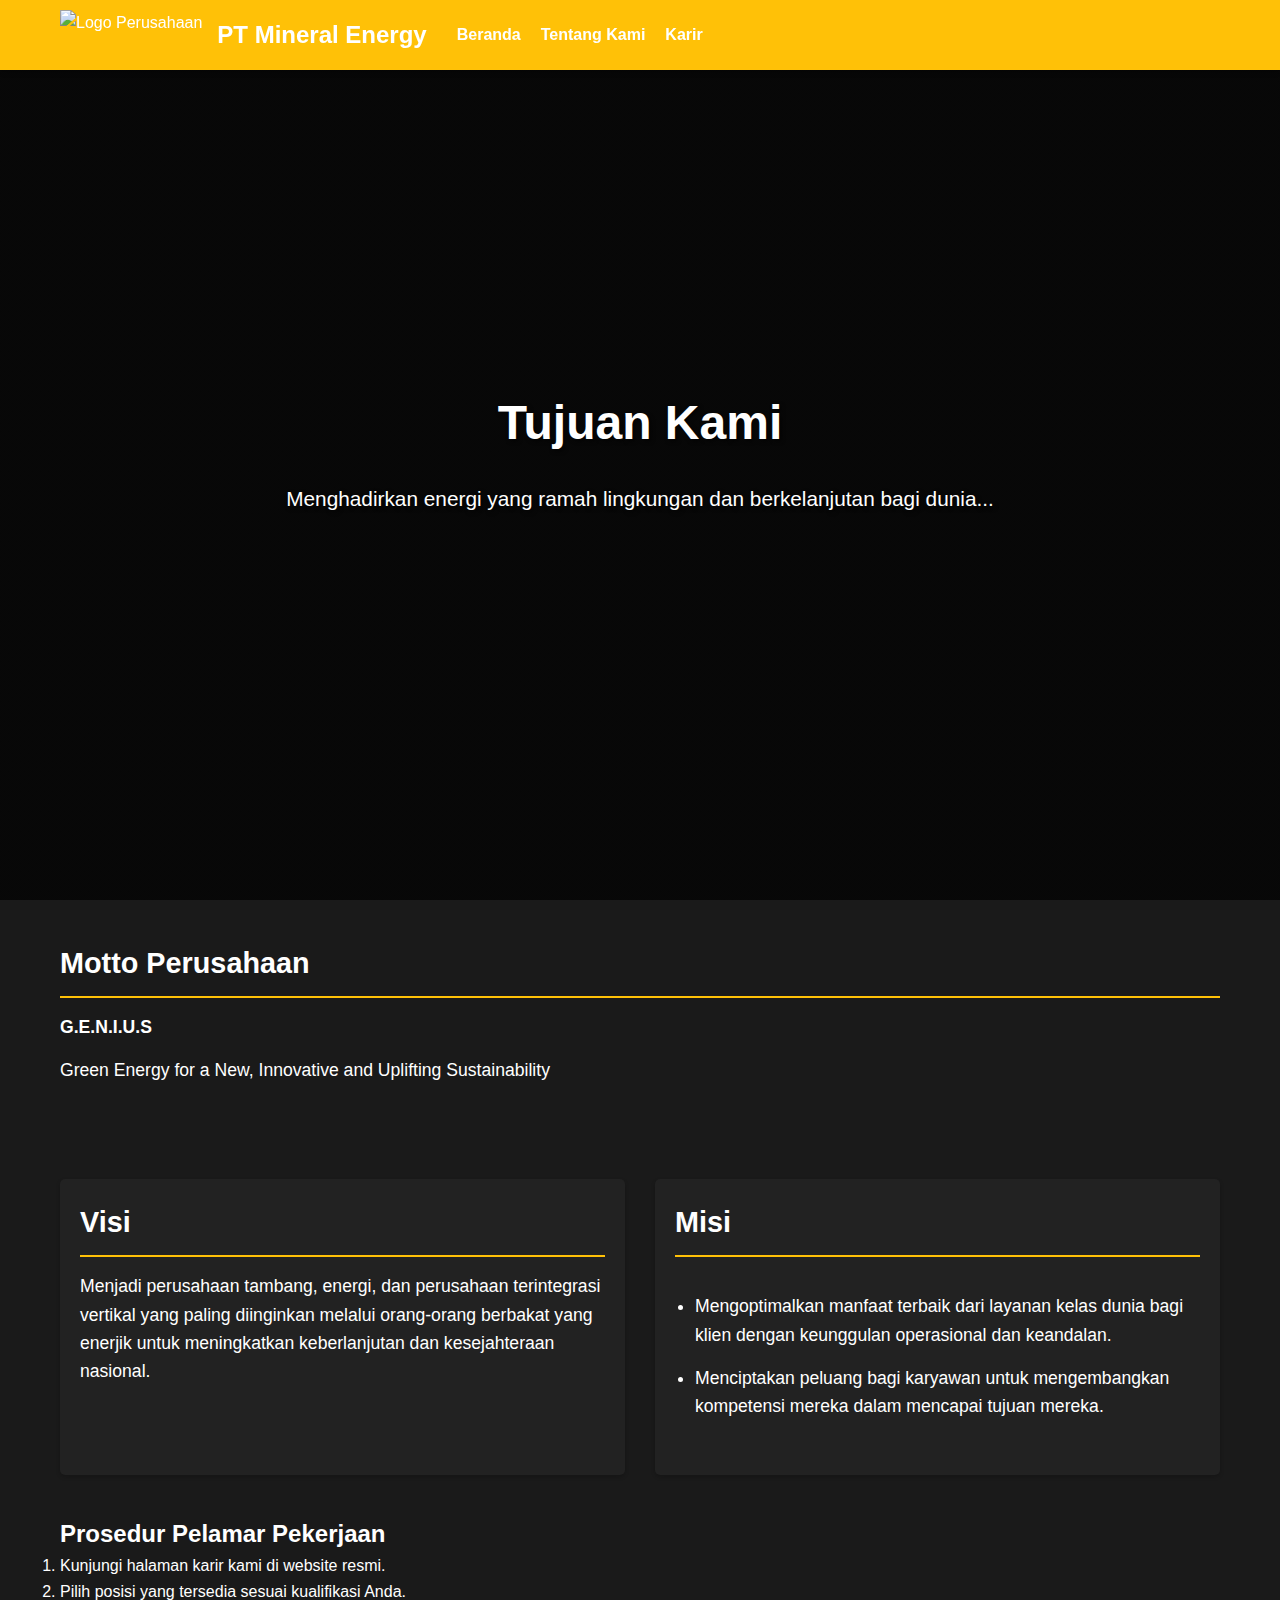
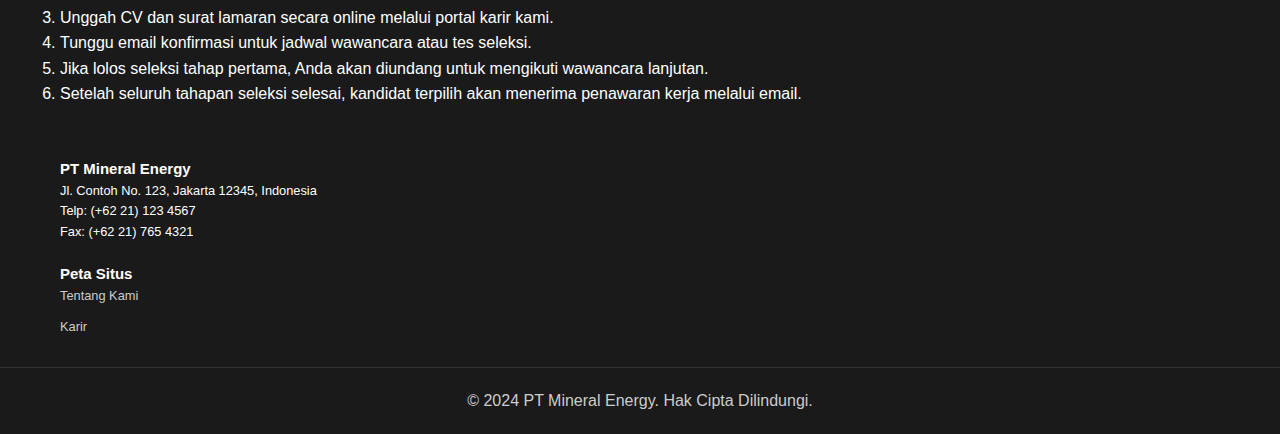
==== about.html @ 546f20cc "Add files via upload" ====
<!DOCTYPE html>
<html lang="id">
<head>
    <meta charset="UTF-8">
    <meta name="viewport" content="width=device-width, initial-scale=1.0">
    <title>Tentang Kami - PT Mineral Energy</title>
    <link rel="stylesheet" href="style.css"> 
    
</head>
<body>
    <header>
        <div class="container">
          <div class="logo-container">
            <img src="image/logo.png" alt="Logo Perusahaan" class="logo" />
            <h1 class="company-name">PT Mineral Energy</h1>
          </div>
          <nav>
            <ul>
              <li><a href="index.html">Beranda</a></li>
              <li><a href="about.html">Tentang Kami</a></li>
              <li><a href="career.html">Karir</a></li>
            </ul>
          </nav>
        </div>
      </header>

    <!-- Hero Section Tujuan Perusahaan -->
    <section id="hero-about">
        <div class="container">
            <h1>Tujuan Kami</h1>
            <p>Menghadirkan energi yang ramah lingkungan dan berkelanjutan bagi dunia...</p>
        </div>
    </section>    

    <main>
        <!-- Motto Perusahaan -->
        <section id="about">
            <div class="container">
                <h2>Motto Perusahaan</h2>
                <p><strong>G.E.N.I.U.S</strong></p>
                <p>Green Energy for a New, Innovative and Uplifting Sustainability</p>
            </div>
        </section>

        <!-- Vision and Mission -->
        <!-- Visi dan Misi -->
    <section id="vision-mission" class="vision-mission-section">
        <div class="container">
            <div class="vision-mission-content">
                <div class="vision">
                    <h2><i class="fas fa-eye"></i> Visi</h2>
                    <p>Menjadi perusahaan tambang, energi, dan perusahaan terintegrasi vertikal yang paling diinginkan melalui orang-orang berbakat yang enerjik untuk meningkatkan keberlanjutan dan kesejahteraan nasional.</p>
                </div>
                <div class="mission">
                    <h2><i class="fas fa-bullseye"></i> Misi</h2>
                    <ul>
                        <li><i class="fas fa-check-circle"></i> Mengoptimalkan manfaat terbaik dari layanan kelas dunia bagi klien dengan keunggulan operasional dan keandalan.</li>
                        <li><i class="fas fa-check-circle"></i> Menciptakan peluang bagi karyawan untuk mengembangkan kompetensi mereka dalam mencapai tujuan mereka.</li>
                    </ul>
                </div>
            </div>
        </div>
    </section>


        <!-- Prosedur Pelamar Pekerjaan -->
        <section id="jobs">
            <div class="container">
                <h2>Prosedur Pelamar Pekerjaan</h2>
                <ol>
                    <li>Kunjungi halaman karir kami di website resmi.</li>
                    <li>Pilih posisi yang tersedia sesuai kualifikasi Anda.</li>
                    <li>Unggah CV dan surat lamaran secara online melalui portal karir kami.</li>
                    <li>Tunggu email konfirmasi untuk jadwal wawancara atau tes seleksi.</li>
                    <li>Jika lolos seleksi tahap pertama, Anda akan diundang untuk mengikuti wawancara lanjutan.</li>
                    <li>Setelah seluruh tahapan seleksi selesai, kandidat terpilih akan menerima penawaran kerja melalui email.</li>
                </ol>
            </div>
        </section>
    </main>

    <footer>
        <div class="container">
            <div class="footer-info">
                <h3>PT Mineral Energy</h3>
                <p>Jl. Contoh No. 123, Jakarta 12345, Indonesia</p>
                <p>Telp: (+62 21) 123 4567</p>
                <p>Fax: (+62 21) 765 4321</p>
            </div>
            <div class="footer-links">
                <h3>Peta Situs</h3>
                <ul>
                    <li><a href="about.html">Tentang Kami</a></li>
                    <li><a href="career.html">Karir</a></li> 
                </ul>
            </div>
        </div>
        <div class="copyright">
            <p>&copy; 2024 PT Mineral Energy. Hak Cipta Dilindungi.</p>
        </div>
    </footer>
</body>
</html>
---- style.css ----
/* Reset dan style dasar */
* {
  margin: 0;
  padding: 0;
  box-sizing: border-box;
}

body {
  font-family: Arial, sans-serif;
  line-height: 1.6;
  color: #fff;
  background-color: #1a1a1a;
}

.container {
  max-width: 1200px;
  margin: 0 auto;
  padding: 0 20px;
}

/* Header */
header {
  background-color: #ffc107;
  box-shadow: 0 2px 5px rgba(0, 0, 0, 0.3);
  position: fixed;
  width: 100%;
  top: 0;
  z-index: 1000;
  padding: 10px 0;
}

header .container {
  display: flex;
  justify-content: space-between;
  align-items: center;
}

.logo-container {
  display: flex;
  align-items: center;
}

.logo {
  height: 50px;
  margin-right: 15px;
}

.company-name {
  font-size: 1.5rem;
  color: #fff;
  margin: 0;
}

nav {
  flex-grow: 1;
}

nav ul {
  list-style: none;
  display: flex;
  justify-content: flex-start;
  margin-left: 30px;
}

nav ul li {
  margin-right: 20px;
}

nav ul li:last-child {
  margin-right: 0;
}

nav ul li a {
  text-decoration: none;
  color: #fff;
  font-weight: bold;
}

/* Hero section */
#hero {
  background-image: linear-gradient(rgba(0, 0, 0, 0.5), rgba(0, 0, 0, 0.5)),
    url("hero-bg.jpg");
  background-size: cover;
  background-position: center;
  height: 100vh;
  display: flex;
  align-items: center;
  text-align: center;
  color: #fff;
}

#hero h1 {
  font-size: 3rem;
  margin-bottom: 20px;
}

.btn {
  display: inline-block;
  background-color: #ffc107;
  color: #1a1a1a;
  padding: 10px 20px;
  text-decoration: none;
  border-radius: 5px;
  transition: background-color 0.3s;
}

.btn:hover {
  background-color: #ffca2c;
}

/* Updates section */
#updates {
  padding: 80px 0;
  background-color: #222;
}

.update-grid {
  display: grid;
  grid-template-columns: repeat(auto-fit, minmax(250px, 1fr));
  gap: 30px;
}

.update-item {
  background-color: #333;
  border-radius: 5px;
  overflow: hidden;
  box-shadow: 0 2px 5px rgba(0, 0, 0, 0.3);
}

.update-item img {
  width: 100%;
  height: 200px;
  object-fit: cover;
}

.update-item h3 {
  font-size: 1.2rem;
  margin: 15px;
  color: #fff;
}

.update-item p {
  margin: 0 15px 15px;
  color: #ccc;
}

.category {
  display: inline-block;
  background-color: #ffc107;
  color: #1a1a1a;
  padding: 5px 10px;
  border-radius: 3px;
  font-size: 0.8rem;
  margin: 0 15px 15px;
}

/* About section */
#about {
  padding: 80px 0;
  background-color: #1a1a1a;
}

/* Stats section */
#stats {
  background-color: #333;
  color: #fff;
  padding: 80px 0;
}

.stat-item {
  text-align: center;
  margin-bottom: 30px;
}

.stat-item h3 {
  font-size: 3rem;
  margin-bottom: 10px;
}

/* Footer */
footer {
  background-color: #1a1a1a;
  color: #fff;
  padding: 50px 0 20px;
}

.footer-info,
.footer-links {
  margin-bottom: 20px;
  font-size: 0.8rem;
}

.footer-links ul {
  list-style: none;
}

.footer-links ul li {
  margin-bottom: 10px;
}

.footer-links ul li a {
  color: #ccc;
  text-decoration: none;
}

.footer-links ul li a:hover {
  color: #fff;
}

.copyright {
  text-align: center;
  margin-top: 30px;
  padding-top: 20px;
  border-top: 1px solid #333;
  color: #ccc;
}

/* Responsive design */
@media (max-width: 768px) {
  header .container {
    flex-direction: column;
    align-items: flex-start;
  }

  .logo-container {
    margin-bottom: 10px;
  }

  nav {
    width: 100%;
  }

  nav ul {
    flex-direction: column;
    margin-left: 0;
  }

  nav ul li {
    margin: 10px 0;
  }

  #hero h1 {
    font-size: 2rem;
  }

  .stat-item {
    margin-bottom: 20px;
  }
}

section ul {
  padding: 20px 0;
}

.tambang-container {
  display: flex;
  align-items: center;
  padding-bottom: 25px;
}

.career-page {
  font-size: large;
}

.foto-page img {
  width: 25%;
  height: fit-content;
  margin: 15px;
}

#hero-about {
  background-image: linear-gradient(rgba(0, 0, 0, 0.5), rgba(0, 0, 0, 0.5)), url('image/geothermal.jpg');
  background-size: cover;
  background-position: center;
  height: 100vh;
  display: flex;
  align-items: center;
  justify-content: center;
  text-align: center;
  color: #fff;
  position: relative;
}


#hero-about h1 {
  font-size: 3rem;  
  margin-bottom: 20px;
  text-shadow: 2px 2px 4px rgba(0, 0, 0, 0.7);
}

#hero-about p {
  font-size: 1.3rem;
  margin-top: 10px;
  text-shadow: 2px 2px 4px rgba(0, 0, 0, 0.7);
}

#hero-about:before {
  content: "";
  position: absolute;
  top: 0;
  left: 0;
  width: 100%;
  height: 100%;
  background: rgba(0, 0, 0, 0.4); 
  z-index: -1;
}

#about,
#vision-mission {
  padding: 40px 20px;
  background-color: #1a1a1a;
  color: #fff;
  text-align: left;
  line-height: 1.6;
}

#about h2,
#vision-mission h2 {
  font-size: 1.8rem;
  margin-bottom: 15px;
  padding-bottom: 10px;
  border-bottom: 2px solid #ffc107;
}

#about p,
#vision-mission p,
#vision-mission ul li {
  font-size: 1.1rem;
  margin-bottom: 15px;
}

.vision-mission-content {
  display: flex;
  flex-wrap: wrap;
  gap: 30px;
}

.vision,
.mission {
  flex: 1;
  padding: 20px;
  background-color: #222;
  border-radius: 5px;
  box-shadow: 0 2px 4px rgba(0, 0, 0, 0.2);
}

.vision ul,
.mission ul {
  list-style-type: disc;
  margin-left: 20px;
}

.vision ul li,
.mission ul li {
  margin-bottom: 10px;
}

#hero {
  background-image: linear-gradient(rgba(0, 0, 0, 0.5), rgba(0, 0, 0, 0.5)), url('image/highlight.jpg');
  background-size: cover;
  background-position: center;
  height: 100vh;
  display: flex;
  align-items: center;
  justify-content: center;
  text-align: center;
  color: #fff;
  position: relative;
}


#hero h1 {
  font-size: 3rem;  
  margin-bottom: 20px;
  text-shadow: 2px 2px 4px rgba(0, 0, 0, 0.7);
}

#hero p {
  font-size: 1.3rem;
  margin-top: 10px;
  text-shadow: 2px 2px 4px rgba(0, 0, 0, 0.7);
}

#hero:before {
  content: "";
  position: absolute;
  top: 0;
  left: 0;
  width: 100%;
  height: 100%;
  background: rgba(0, 0, 0, 0.4); 
  z-index: -1;
}
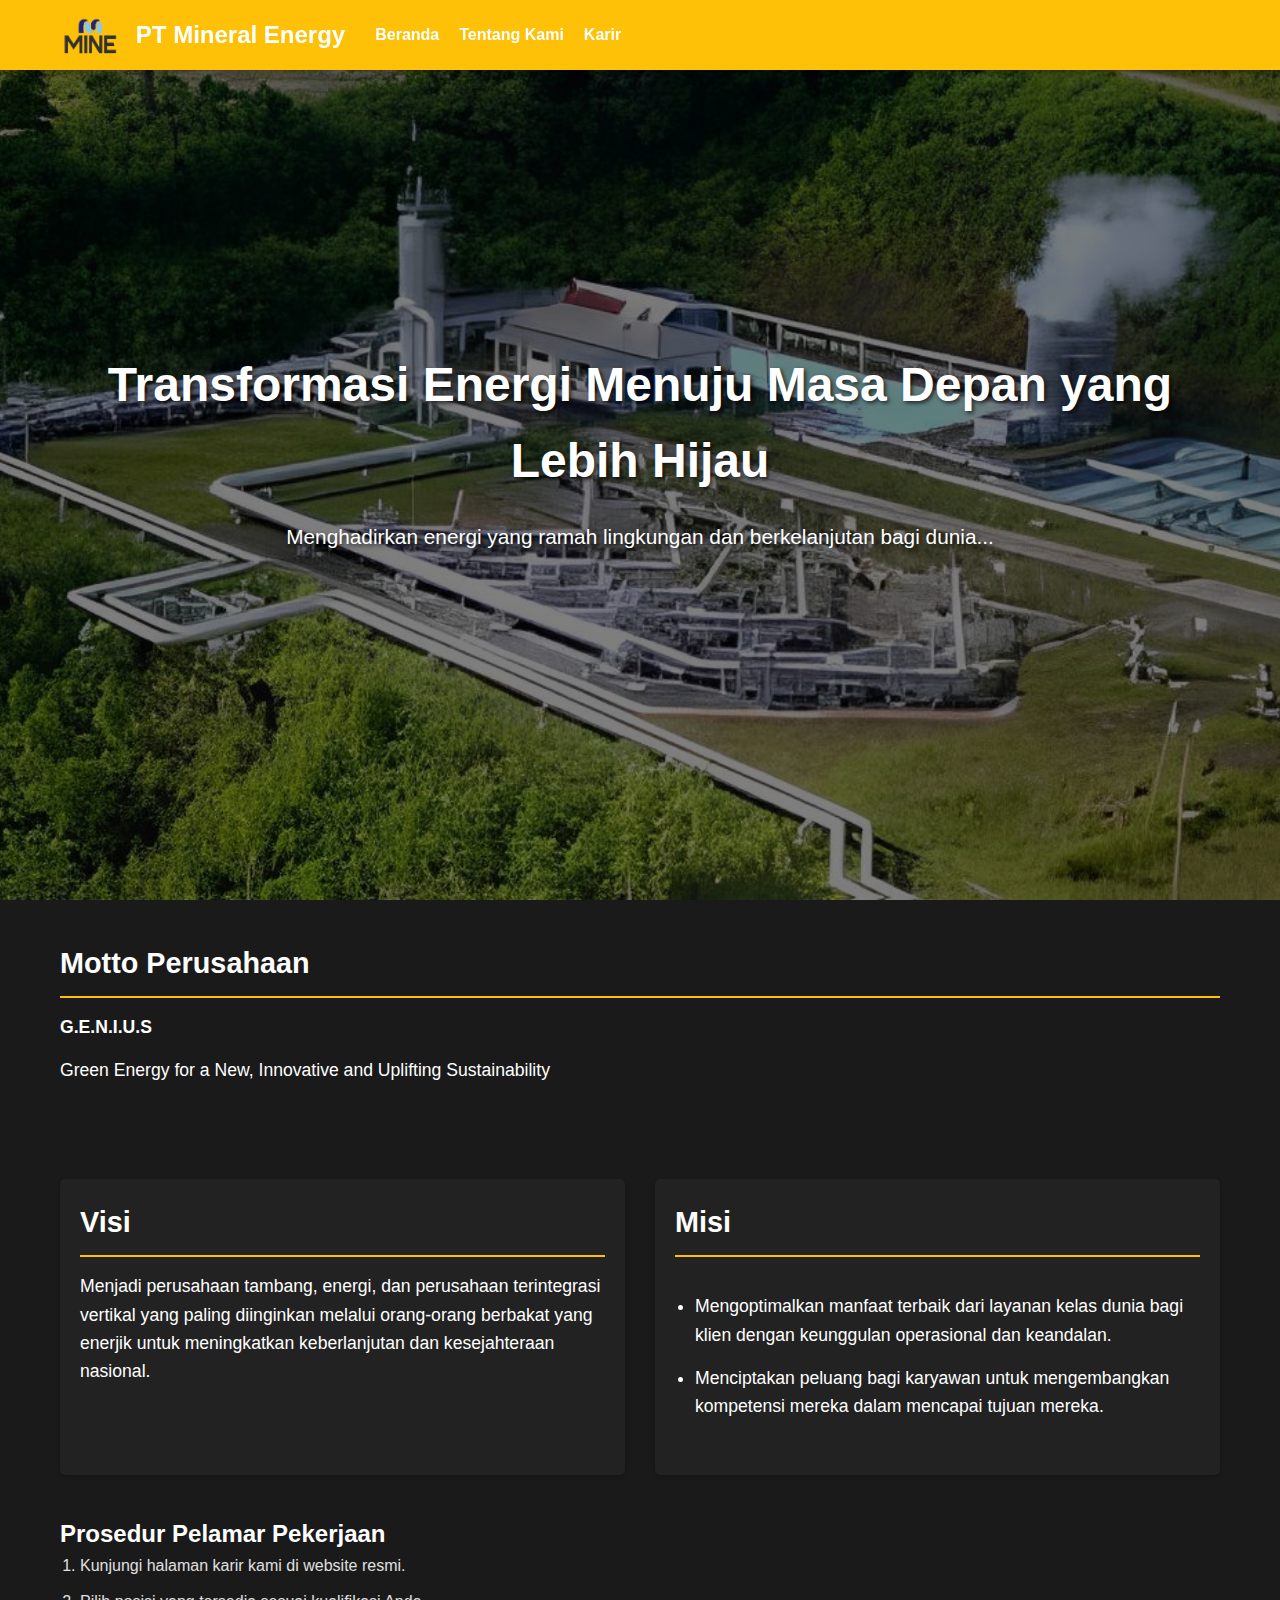
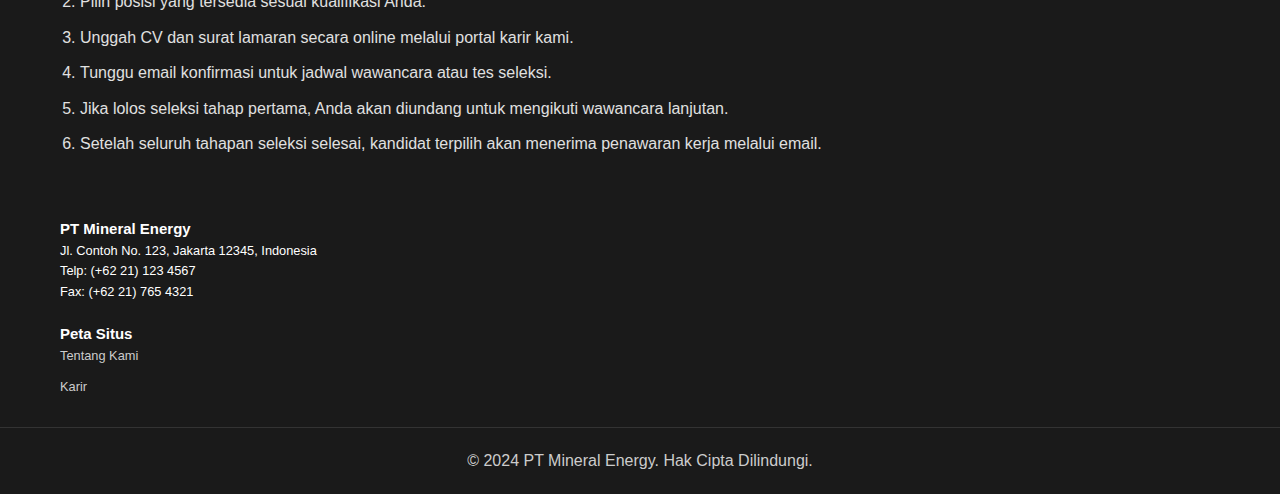
==== commit 42511497: "update code" ====
--- a/about.html
+++ b/about.html
@@ -27,7 +27,7 @@
     <!-- Hero Section Tujuan Perusahaan -->
     <section id="hero-about">
         <div class="container">
-            <h1>Tujuan Kami</h1>
+            <h1>Transformasi Energi Menuju Masa Depan yang Lebih Hijau</h1>
             <p>Menghadirkan energi yang ramah lingkungan dan berkelanjutan bagi dunia...</p>
         </div>
     </section>    
@@ -67,7 +67,7 @@
         <section id="jobs">
             <div class="container">
                 <h2>Prosedur Pelamar Pekerjaan</h2>
-                <ol>
+                <ol class="aligned-list">
                     <li>Kunjungi halaman karir kami di website resmi.</li>
                     <li>Pilih posisi yang tersedia sesuai kualifikasi Anda.</li>
                     <li>Unggah CV dan surat lamaran secara online melalui portal karir kami.</li>
--- a/style.css
+++ b/style.css
@@ -116,21 +116,54 @@
 
 .update-grid {
   display: grid;
-  grid-template-columns: repeat(auto-fit, minmax(250px, 1fr));
-  gap: 30px;
+  grid-template-columns: repeat(3, 1fr);
+  gap: 20px;
+  margin-bottom: 20px;
 }
 
 .update-item {
-  background-color: #333;
-  border-radius: 5px;
-  overflow: hidden;
-  box-shadow: 0 2px 5px rgba(0, 0, 0, 0.3);
+  background-color: #2a2a2a; /* Warna latar belakang gelap untuk postingan */
+  border-radius: 8px;
+  padding: 20px;
+  box-shadow: 0 2px 4px rgba(0, 0, 0, 0.1);
 }
 
 .update-item img {
   width: 100%;
   height: 200px;
   object-fit: cover;
+  border-radius: 5px;
+  margin-bottom: 10px;
+}
+
+.update-item .content {
+  max-height: 100px;
+  overflow: hidden;
+  transition: max-height 0.3s ease-out;
+}
+
+.update-item .content.expanded {
+  max-height: 1000px; /* atau nilai yang cukup besar */
+}
+.update-item .content p {
+  margin: 0;
+}
+
+.short-text, .full-text {
+  margin-bottom: 10px;
+}
+
+.read-more {
+  display: inline-block;
+  padding: 5px 10px;
+  background-color: #007bff;
+  color: white;
+  text-decoration: none;
+  border-radius: 3px;
+}
+
+.read-more:hover {
+  background-color: #0056b3;
 }
 
 .update-item h3 {
@@ -140,8 +173,26 @@
 }
 
 .update-item p {
+  text-align: justify;
+  hyphens: auto;
+  -webkit-hyphens: auto;
+  -ms-hyphens: auto;
+}
+
+.update-item .btn {
+  display: inline-block;
+  background-color: #ffc107;
+  color: #1a1a1a;
+  padding: 10px 20px;
+  text-decoration: none;
+  border-radius: 5px;
+  transition: background-color 0.3s;
   margin: 0 15px 15px;
-  color: #ccc;
+  text-align: center;
+}
+
+.update-item .btn:hover {
+  background-color: #ffca2c;
 }
 
 .category {
@@ -154,10 +205,27 @@
   margin: 0 15px 15px;
 }
 
+/* Responsive design */
+@media (max-width: 768px) {
+  .update-grid {
+      flex-direction: column;
+  }
+}
+
 /* About section */
 #about {
   padding: 80px 0;
   background-color: #1a1a1a;
+}
+
+.aligned-list {
+  padding-left: 20px;
+  list-style-position: outside;
+}
+
+.aligned-list li {
+  margin-bottom: 10px;
+  color: #e0e0e0; /* Warna teks sedikit lebih terang untuk keterbacaan */
 }
 
 /* Stats section */
@@ -258,14 +326,88 @@
   padding-bottom: 25px;
 }
 
+#career {
+  background-color: #1a1a1a; /* Warna gelap, sesuaikan dengan warna latar belakang utama Anda */
+  color: #ffffff; /* Warna teks putih untuk kontras yang baik */
+}
+
 .career-page {
-  font-size: large;
-}
-
+  background-color: #2a2a2a; /* Sedikit lebih terang dari latar belakang utama */
+  padding: 20px;
+  border-radius: 8px;
+  margin-bottom: 20px;
+}
+
+.career-page h1 {
+  color: #ffffff;
+}
 .foto-page img {
   width: 25%;
   height: fit-content;
   margin: 15px;
+}
+
+/* Styling khusus untuk bagian kegiatan tambang */
+#mining-activities {
+  padding: 40px 0;
+}
+
+#mining-activities .update-grid {
+  display: grid;
+  grid-template-columns: repeat(3, 1fr);
+  gap: 20px;
+}
+
+#mining-activities .update-item {
+  background-color: #2a2a2a; /* Warna latar belakang gelap untuk postingan */
+  border-radius: 8px;
+  padding: 20px;
+  box-shadow: 0 2px 4px rgba(0, 0, 0, 0.1);
+}
+
+#mining-activities .update-item img {
+  width: 100%;
+  height: 200px;
+  object-fit: cover;
+  border-radius: 8px;
+  margin-bottom: 15px;
+}
+
+#mining-activities .update-item h3 {
+  color: #ffffff; /* Warna teks putih untuk judul */
+  margin-bottom: 10px;
+}
+
+#mining-activities .update-item .content {
+  color: #e0e0e0; /* Warna teks abu-abu terang untuk konten */
+}
+
+#mining-activities .update-item .content p {
+  text-align: justify;
+  hyphens: auto;
+  -webkit-hyphens: auto;
+  -ms-hyphens: auto;
+}
+#mining-activities .btn.read-more {
+  background-color: #ffc107;
+  color: #1a1a1a;
+  padding: 8px 15px;
+  border-radius: 4px;
+  text-decoration: none;
+  display: inline-block;
+  margin-top: 10px;
+  transition: background-color 0.3s;
+}
+
+#mining-activities .btn.read-more:hover {
+  background-color: #ffca2c;
+}
+
+/* Responsif untuk layar kecil */
+@media (max-width: 768px) {
+  #mining-activities .update-grid {
+    grid-template-columns: 1fr;
+  }
 }
 
 #hero-about {
@@ -390,4 +532,41 @@
   height: 100%;
   background: rgba(0, 0, 0, 0.4); 
   z-index: -1;
+}
+
+#hero-career {
+  background-image: linear-gradient(rgba(0, 0, 0, 0.5), rgba(0, 0, 0, 0.5)), url('image/tambang.jpg');
+  background-size: cover;
+  background-position: center;
+  height: 100vh;
+  display: flex;
+  align-items: center;
+  justify-content: center;
+  text-align: center;
+  color: #fff;
+  position: relative;
+}
+
+
+#hero-career h1 {
+  font-size: 3rem;  
+  margin-bottom: 20px;
+  text-shadow: 2px 2px 4px rgba(0, 0, 0, 0.7);
+}
+
+#hero-career p {
+  font-size: 1.3rem;
+  margin-top: 10px;
+  text-shadow: 2px 2px 4px rgba(0, 0, 0, 0.7);
+}
+
+#hero-career:before {
+  content: "";
+  position: absolute;
+  top: 0;
+  left: 0;
+  width: 100%;
+  height: 100%;
+  background: rgba(0, 0, 0, 0.4); 
+  z-index: -1;
 }